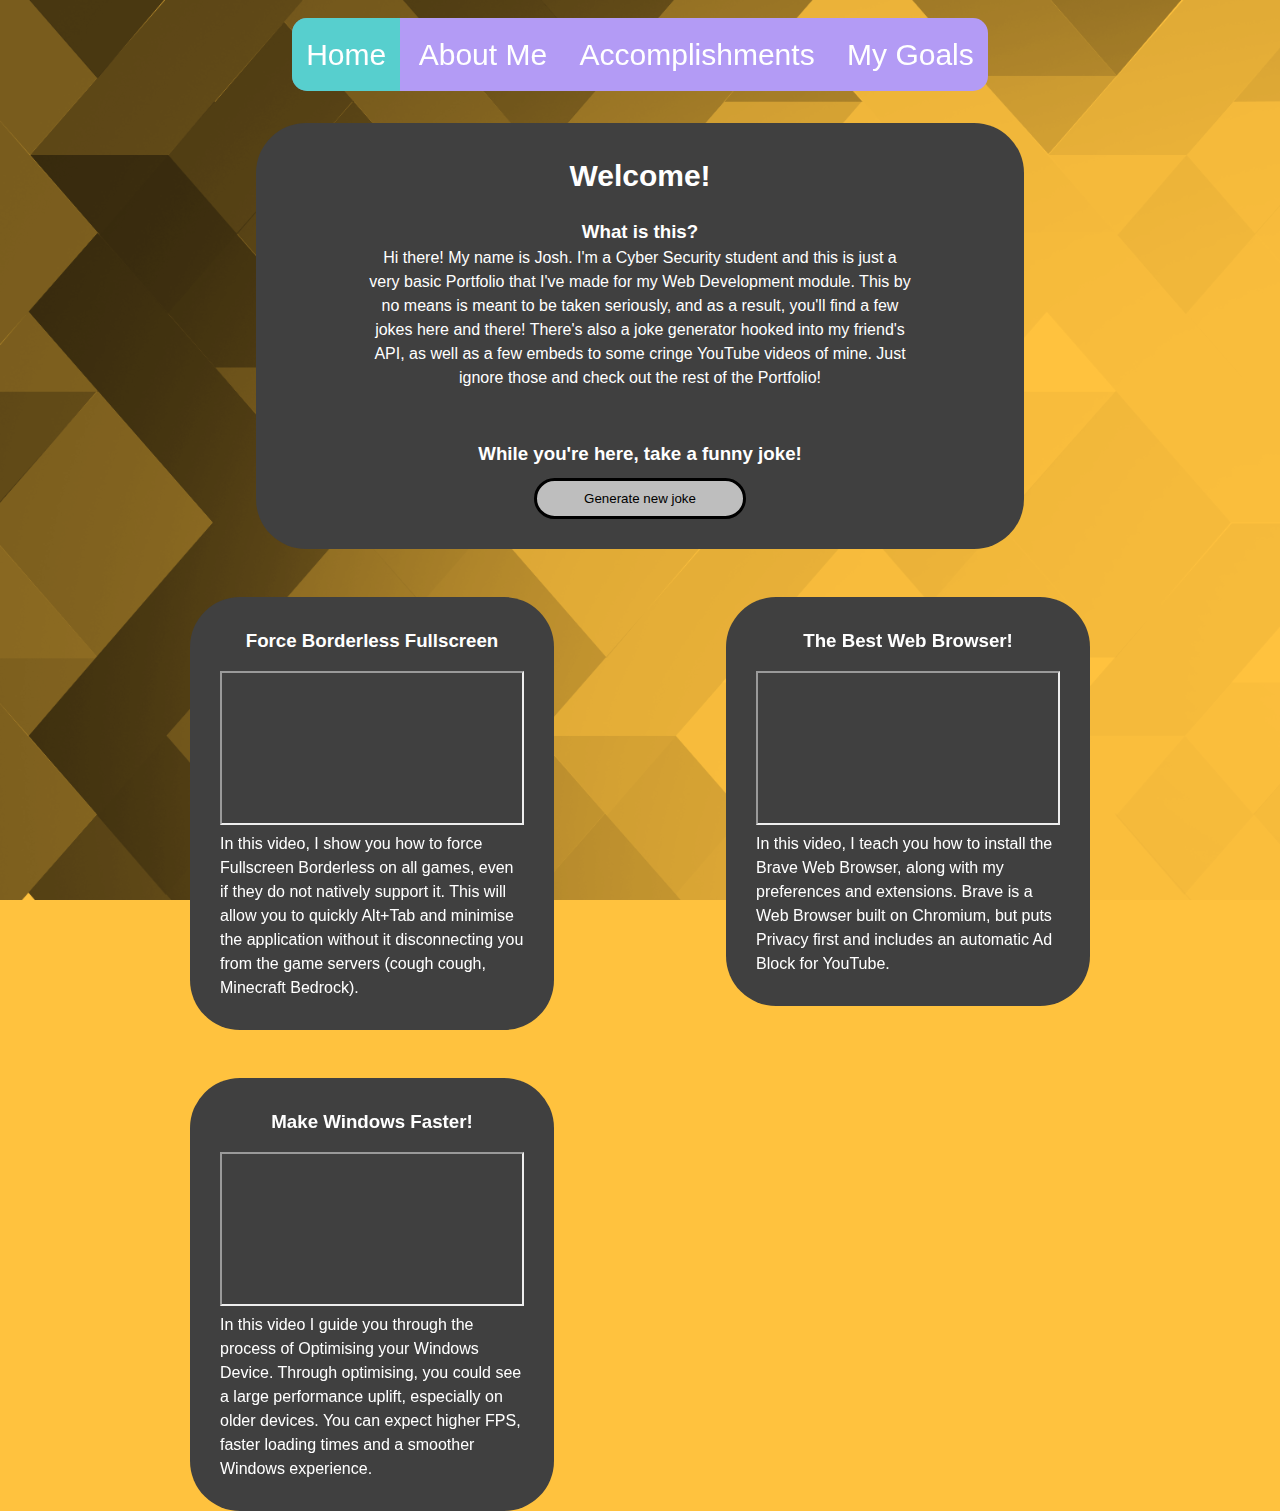
==== index.html @ e7fe643d "Changes the font size of the goals page" ====
<!DOCTYPE html>
<html lang="en">

<head>
    <meta charset="UTF-8">
    <meta http-equiv="X-UA-Compatible" content="IE=edge">
    <meta name="viewport" content="width=device-width, initial-scale=1.0">
    <link rel="stylesheet" href="./Stylesheets/style.css">
    <link rel="stylesheet" href="./Stylesheets/index.css">

    <!-- Primary Meta Tags -->
    <title>Joshua Thomas's Portfolio | Home</title>
    <meta name="title" content="Joshua Thomas's Portfolio | Home">
    <meta name="description" content="This is the Home Page of Joshua Thomas's Portfolio.">

    <!-- Open Graph / Facebook -->
    <meta property="og:type" content="website">
    <meta property="og:url" content="https://www.youtube.com/watch?v=dQw4w9WgXcQ">
    <meta property="og:title" content="Joshua Thomas's Portfolio | Home">
    <meta property="og:description" content="This is the Home Page of Joshua Thomas's Portfolio.">
    <meta property="og:image" content="https://i.ytimg.com/vi/dQw4w9WgXcQ/maxresdefault.jpg">

    <!-- Twitter -->
    <meta property="twitter:card" content="summary_large_image">
    <meta property="twitter:url" content="https://www.youtube.com/watch?v=dQw4w9WgXcQ">
    <meta property="twitter:title" content="Joshua Thomas's Portfolio | Home">
    <meta property="twitter:description" content="This is the Home Page of Joshua Thomas's Portfolio.">
    <meta property="twitter:image" content="https://i.ytimg.com/vi/dQw4w9WgXcQ/maxresdefault.jpg">

    <!-- Load Javascript -->
    <script defer src="./Javascript/jokes.js"></script>
    <script defer src="./Javascript/transition.js"></script>
</head>

<body>

    <nav id="navbar">
        <ul>
            <li><span onclick="transitionToPage('index.html')" id="selected">Home</span></li>
            <!-- This is the active page -->
            <li><span onclick="transitionToPage('./Pages/About.html')">About Me</span></li>
            <li><span onclick="transitionToPage('./Pages/Accomplishments.html')">Accomplishments</span></li>
            <li><span onclick="transitionToPage('./Pages/Goals.html')">My Goals</span></li>
        </ul>
    </nav>



    <main>
        <section id="InfoContainer">

            <section id="welcome">
                <h2 class="title">Welcome!</h2>
                <h3>What is this?</h3>
                <p id="intro">Hi there! My name is Josh. I'm a Cyber Security student and this is just a very basic Portfolio that I've
                    made for my Web Development module. This by no means is meant to be taken seriously, and as a
                    result, you'll find a few jokes here and there! There's also a joke generator hooked into my friend's API, as well as a few embeds to some cringe YouTube videos of mine. Just ignore those and check out the rest of the Portfolio!</p>

                <div id="jokeContainer">
                    <h3>While you're here, take a funny joke!</h3>
                    <div id="jokes"></div>
                    <button type="button" id="jokeButton">Generate new joke</button>
                </div>

            </section>
        </section>


        <section id="content">
            <section id="techTips">

                <section class="videoContainer">
                    <h3 class="videoTitle">Force Borderless Fullscreen</h3>
                    <iframe src="https://www.youtube.com/embed/8ZX3pgNdshY" title="YouTube video player"
                        allow="accelerometer; autoplay; clipboard-write; encrypted-media; gyroscope; picture-in-picture; web-share"
                        allowfullscreen></iframe>

                    <p>In this video, I show you how to force Fullscreen Borderless on all games, even if they do not
                        natively support it. This will allow you to quickly Alt+Tab and minimise the application without
                        it disconnecting you from the game servers (cough cough, Minecraft Bedrock).</p>

                </section>


                <section class="videoContainer">
                    <h3 class="videoTitle">The Best Web Browser!</h3>
                    <iframe src="https://www.youtube.com/embed/TFykar65W4I" title="YouTube video player"
                        allow="accelerometer; autoplay; clipboard-write; encrypted-media; gyroscope; picture-in-picture; web-share"
                        allowfullscreen></iframe>

                    <p>In this video, I teach you how to install the Brave Web Browser, along with my preferences and
                        extensions. Brave is a Web Browser built on Chromium, but puts Privacy first and includes an
                        automatic Ad Block for YouTube.</p>

                </section>


                <section class="videoContainer">
                    <h3 class="videoTitle">Make Windows Faster!</h3>
                    <iframe src="https://www.youtube.com/embed/F0a5X87PtxE" title="YouTube video player"
                        allow="accelerometer; autoplay; clipboard-write; encrypted-media; gyroscope; picture-in-picture; web-share"
                        allowfullscreen></iframe>

                    <p>In this video I guide you through the process of Optimising your Windows Device. Through
                        optimising, you could see a large performance uplift, especially on older devices. You can
                        expect higher FPS, faster loading times and a smoother Windows experience.</p>

                </section>

            </section>
        </section>


    </main>

</body>

</html>
---- Stylesheets/style.css ----
/* CSS for the entire page */
* {
  margin: 0;
  padding: 0;
  box-sizing: border-box;
}

/*..............................................*/


/* CSS for the html */
html {
  scroll-padding-top: 60px;
  /* height of the navbar */
  scroll-behavior: smooth;
  /* smooth scrolling */
}

/*..............................................*/

@import url('https://fonts.googleapis.com/css2?family=Josefin+Sans:wght@200&display=swap');




/* CSS for the body */
body {
  background-color: #d8d8d8;
  margin: 0;
  padding: 0;
  font-display: arial;
  font-family: 'Josefin Sans', sans-serif;
  line-height: 1.5;
  font-weight: 400;
  color: white;
  background-color: rgb(60, 112, 255);
  background-image: linear-gradient(315deg, rgb(120, 156, 255) 0%, rgb(26, 101, 214) 74%);
  background-image: url(../Backgrounds/background_2.webp);
  background-size: cover;
  background-attachment: fixed;
  opacity: 1;
  transition: opacity 2s;
  overflow-x: hidden;
}

/* .............................................. */



/* CSS for the navbar */
#navbar ul {
  list-style-type: none;
  margin: 0;
  padding: 0;
}

#navbar li {
  display: inline-grid;
}

#navbar {
  background-color: #242424;
  border-radius: 15px;
  overflow: hidden;
  position: sticky;
  text-align: center;
  width: fit-content;
  margin: 0 auto;
  padding: 0;
  top: 2%;
  z-index: 3;
}

#navbar span {
  color: #f2f2f2;
  text-align: center;
  padding: 14px;
  text-decoration: none;
  font-size: 30px;
  margin: 0;
  transition: color 1s;
}

#navbar span:hover {
  color: red;
  /* sets the color of the navbar text when hovered over */
  cursor: pointer;
  /* sets the cursor to a pointer when hovered over */
}

#selected {
  background-color: rgb(0, 119, 255);
  /* sets the background color of the selected page */
  color: black;
  /* sets the text color of the selected page */
}

/* .............................................. */



/* CSS for the Scrollbar */

/* width */
::-webkit-scrollbar {
  width: 12px;
}

/* Track */
::-webkit-scrollbar-track {
  background: #57575771;
}

/* Handle */
::-webkit-scrollbar-thumb {
  background: #000dff;
  border: 5px solid #000dff;
  border-radius: 25px;
}

/* .............................................. */



/* CSS for light mode */

@media (prefers-color-scheme: light) {
  body {
    background-color: #ffc23e;
    background-image: url(../Backgrounds/background_2.webp);
  }

  #navbar {
    background-color: #b39bf5;
  }

  #navbar span {
    color: #ffffff;
  }

  #navbar span:hover {
    color: #000dff;
  }

  #selected {
    background-color: #03ffab86;
    color: #000000;
  }

}

/* .............................................. */
---- Stylesheets/index.css ----
/* CSS for the InfoContainer */

#InfoContainer {
  background-color: #404040;
  border-radius: 50px;
  padding: 30px;
  display: flex;
  flex-direction: row;
  justify-content: center;
  width: 60%;
  margin: 0 auto;
  margin-top: 50px;
  text-align: center;
}

.title {
  font-size: 30px;
  margin-bottom: 20px;
}

#intro {
  margin-left: 5rem;
  margin-right: 5rem;
}

/* .............................................. */


/* CSS for the JokeContainer */

#jokeContainer {
  margin-top: 50px;
  text-align: center;
  justify-content: center;

}

#jokeButton {
  background-color: #bebebe;
  border-radius: 50px;
  border: 3px solid black;
  padding: 10px;
  width: 30%;
  margin: 0 auto;
  margin-top: 10px;
}

#jokeButton:hover {
  background-color: #fff2f2;
  border-color: red;
}

/* .............................................. */



/* CSS for the YouTube videos */

#content {
  align-items: center;
  display: flex;
  flex-direction: column;
  justify-content: center;
  margin-top: 3rem;
}

#techTips {
  justify-items: center;
  display: grid;
  gap: 3rem;
  grid-template-columns: repeat(3, 1fr);
  width: 80%;
}

.techVideo {
  width: 100%;
  height: 100%;
}

.videoContainer {
  background-color: #404040;
  border-radius: 50px;
  padding: 30px;
  width: 364px;
  min-width: 364px;
  height: fit-content;

}

.videoTitle {
  text-align: center;
  margin-bottom: 1rem;
}


@media screen and (max-width: 1350px) {
  #techTips {
    grid-template-columns: repeat(2, 1fr);
  }  
}
/* .............................................. */
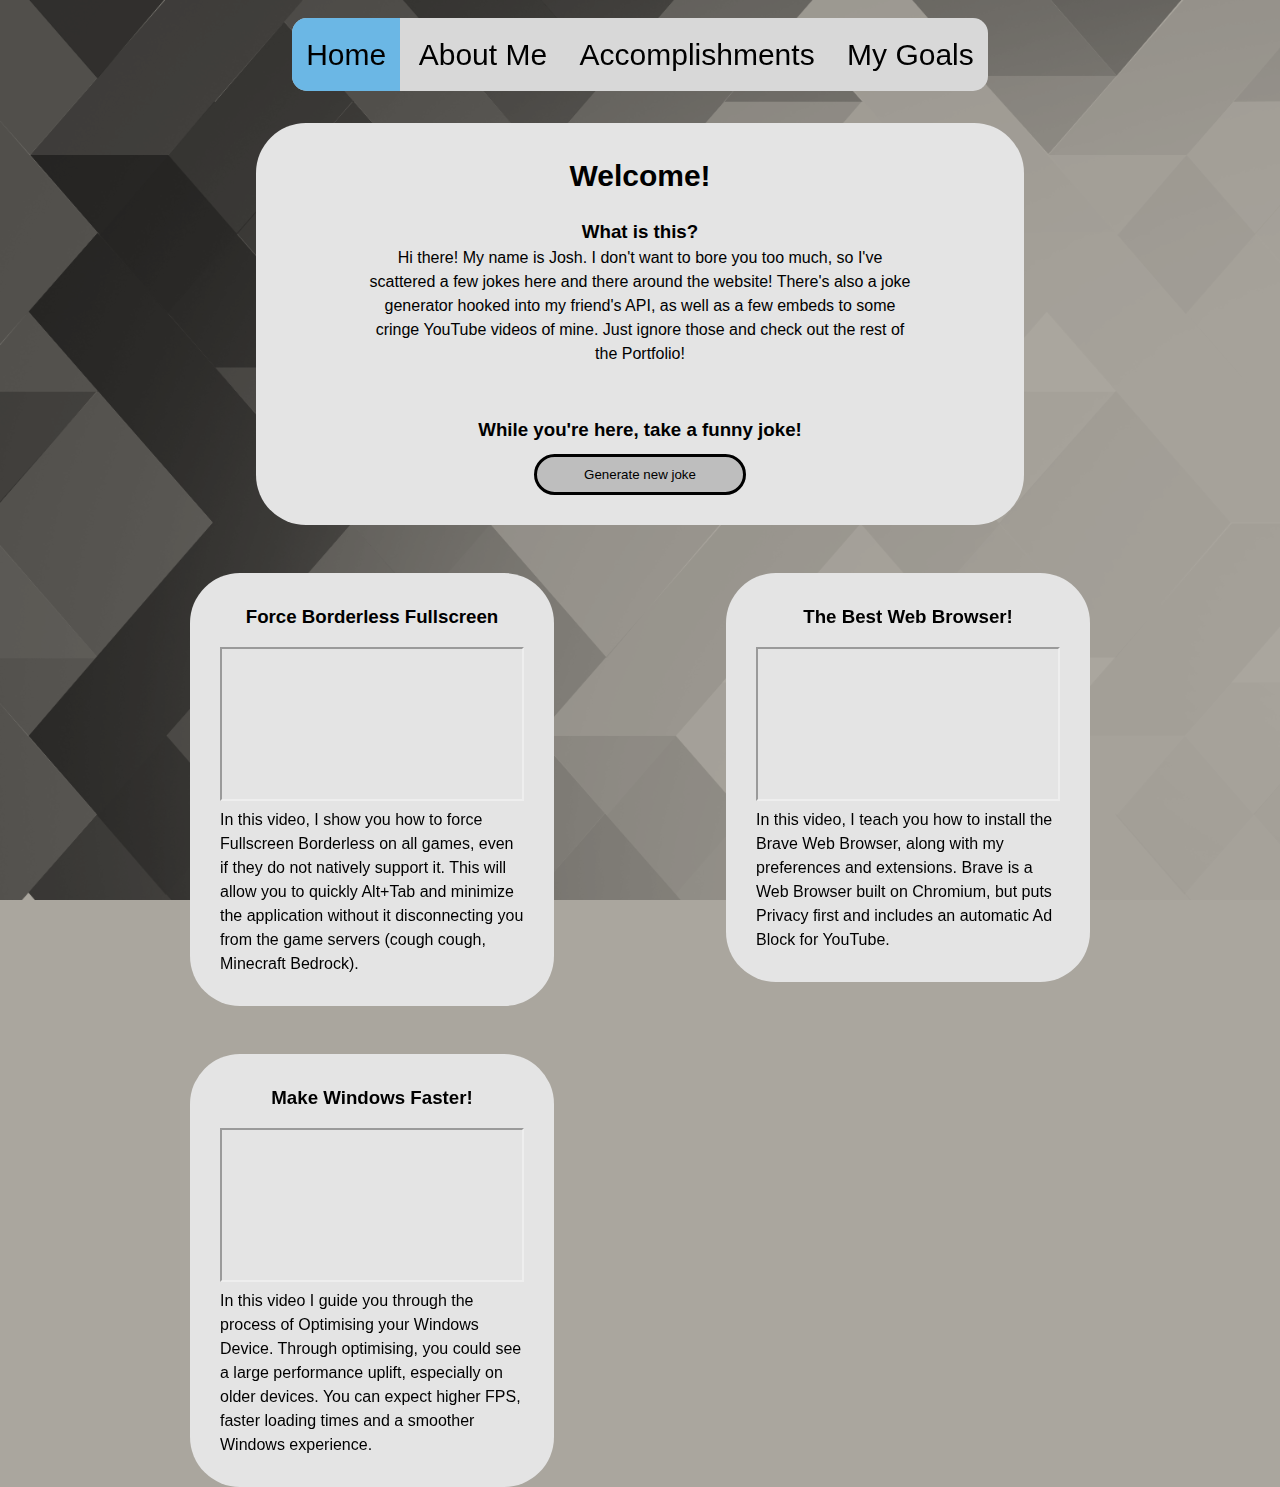
==== commit f7407b54: "Adds better accomplishments to the timeline" ====
--- a/index.html
+++ b/index.html
@@ -52,13 +52,11 @@
             <section id="welcome">
                 <h2 class="title">Welcome!</h2>
                 <h3>What is this?</h3>
-                <p id="intro">Hi there! My name is Josh. I'm a Cyber Security student and this is just a very basic Portfolio that I've
-                    made for my Web Development module. This by no means is meant to be taken seriously, and as a
-                    result, you'll find a few jokes here and there! There's also a joke generator hooked into my friend's API, as well as a few embeds to some cringe YouTube videos of mine. Just ignore those and check out the rest of the Portfolio!</p>
+                <p id="intro">Hi there! My name is Josh. I don't want to bore you too much, so I've scattered a few jokes here and there around the website! There's also a joke generator hooked into my friend's API, as well as a few embeds to some cringe YouTube videos of mine. Just ignore those and check out the rest of the Portfolio!</p>
 
                 <div id="jokeContainer">
                     <h3>While you're here, take a funny joke!</h3>
-                    <div id="jokes"></div>
+                    <div id="jokes"></div>  <!-- This is where the joke will be displayed -->
                     <button type="button" id="jokeButton">Generate new joke</button>
                 </div>
 
@@ -66,27 +64,27 @@
         </section>
 
 
-        <section id="content">
+        <section id="content">  <!-- This is container that holds my videos-->
             <section id="techTips">
 
-                <section class="videoContainer">
+                <section class="videoContainer">    <!-- This is a container that holds a video and its description-->
                     <h3 class="videoTitle">Force Borderless Fullscreen</h3>
                     <iframe src="https://www.youtube.com/embed/8ZX3pgNdshY" title="YouTube video player"
                         allow="accelerometer; autoplay; clipboard-write; encrypted-media; gyroscope; picture-in-picture; web-share"
-                        allowfullscreen></iframe>
+                        allowfullscreen></iframe>   <!-- This is the embed code for the video-->
 
                     <p>In this video, I show you how to force Fullscreen Borderless on all games, even if they do not
-                        natively support it. This will allow you to quickly Alt+Tab and minimise the application without
+                        natively support it. This will allow you to quickly Alt+Tab and minimize the application without
                         it disconnecting you from the game servers (cough cough, Minecraft Bedrock).</p>
 
                 </section>
 
 
-                <section class="videoContainer">
+                <section class="videoContainer">    <!-- This is a container that holds a video and its description-->
                     <h3 class="videoTitle">The Best Web Browser!</h3>
                     <iframe src="https://www.youtube.com/embed/TFykar65W4I" title="YouTube video player"
                         allow="accelerometer; autoplay; clipboard-write; encrypted-media; gyroscope; picture-in-picture; web-share"
-                        allowfullscreen></iframe>
+                        allowfullscreen></iframe>   <!-- This is the embed code for the video-->
 
                     <p>In this video, I teach you how to install the Brave Web Browser, along with my preferences and
                         extensions. Brave is a Web Browser built on Chromium, but puts Privacy first and includes an
@@ -95,11 +93,11 @@
                 </section>
 
 
-                <section class="videoContainer">
+                <section class="videoContainer">    <!-- This is a container that holds a video and its description-->
                     <h3 class="videoTitle">Make Windows Faster!</h3>
                     <iframe src="https://www.youtube.com/embed/F0a5X87PtxE" title="YouTube video player"
                         allow="accelerometer; autoplay; clipboard-write; encrypted-media; gyroscope; picture-in-picture; web-share"
-                        allowfullscreen></iframe>
+                        allowfullscreen></iframe>   <!-- This is the embed code for the video-->
 
                     <p>In this video I guide you through the process of Optimising your Windows Device. Through
                         optimising, you could see a large performance uplift, especially on older devices. You can
--- a/Stylesheets/style.css
+++ b/Stylesheets/style.css
@@ -127,27 +127,27 @@
 
 @media (prefers-color-scheme: light) {
   body {
-    background-color: #ffc23e;
+    background-color: #aaa69e;
+    color: #000000;
     background-image: url(../Backgrounds/background_2.webp);
   }
 
   #navbar {
-    background-color: #b39bf5;
+    background-color: #d8d8d8;
   }
 
   #navbar span {
-    color: #ffffff;
+    color: #000000;
   }
 
   #navbar span:hover {
-    color: #000dff;
+    color: #676ddd;
   }
 
   #selected {
-    background-color: #03ffab86;
+    background-color: #5db3e6e3;
     color: #000000;
   }
-
 }
 
 /* .............................................. */
--- a/Stylesheets/index.css
+++ b/Stylesheets/index.css
@@ -98,4 +98,17 @@
     grid-template-columns: repeat(2, 1fr);
   }  
 }
-/* .............................................. */+/* .............................................. */
+
+
+@media (prefers-color-scheme: light) {
+
+#InfoContainer {
+  background-color: #e4e4e4;
+}
+
+.videoContainer {
+  background-color: #e4e4e4;
+}
+
+}